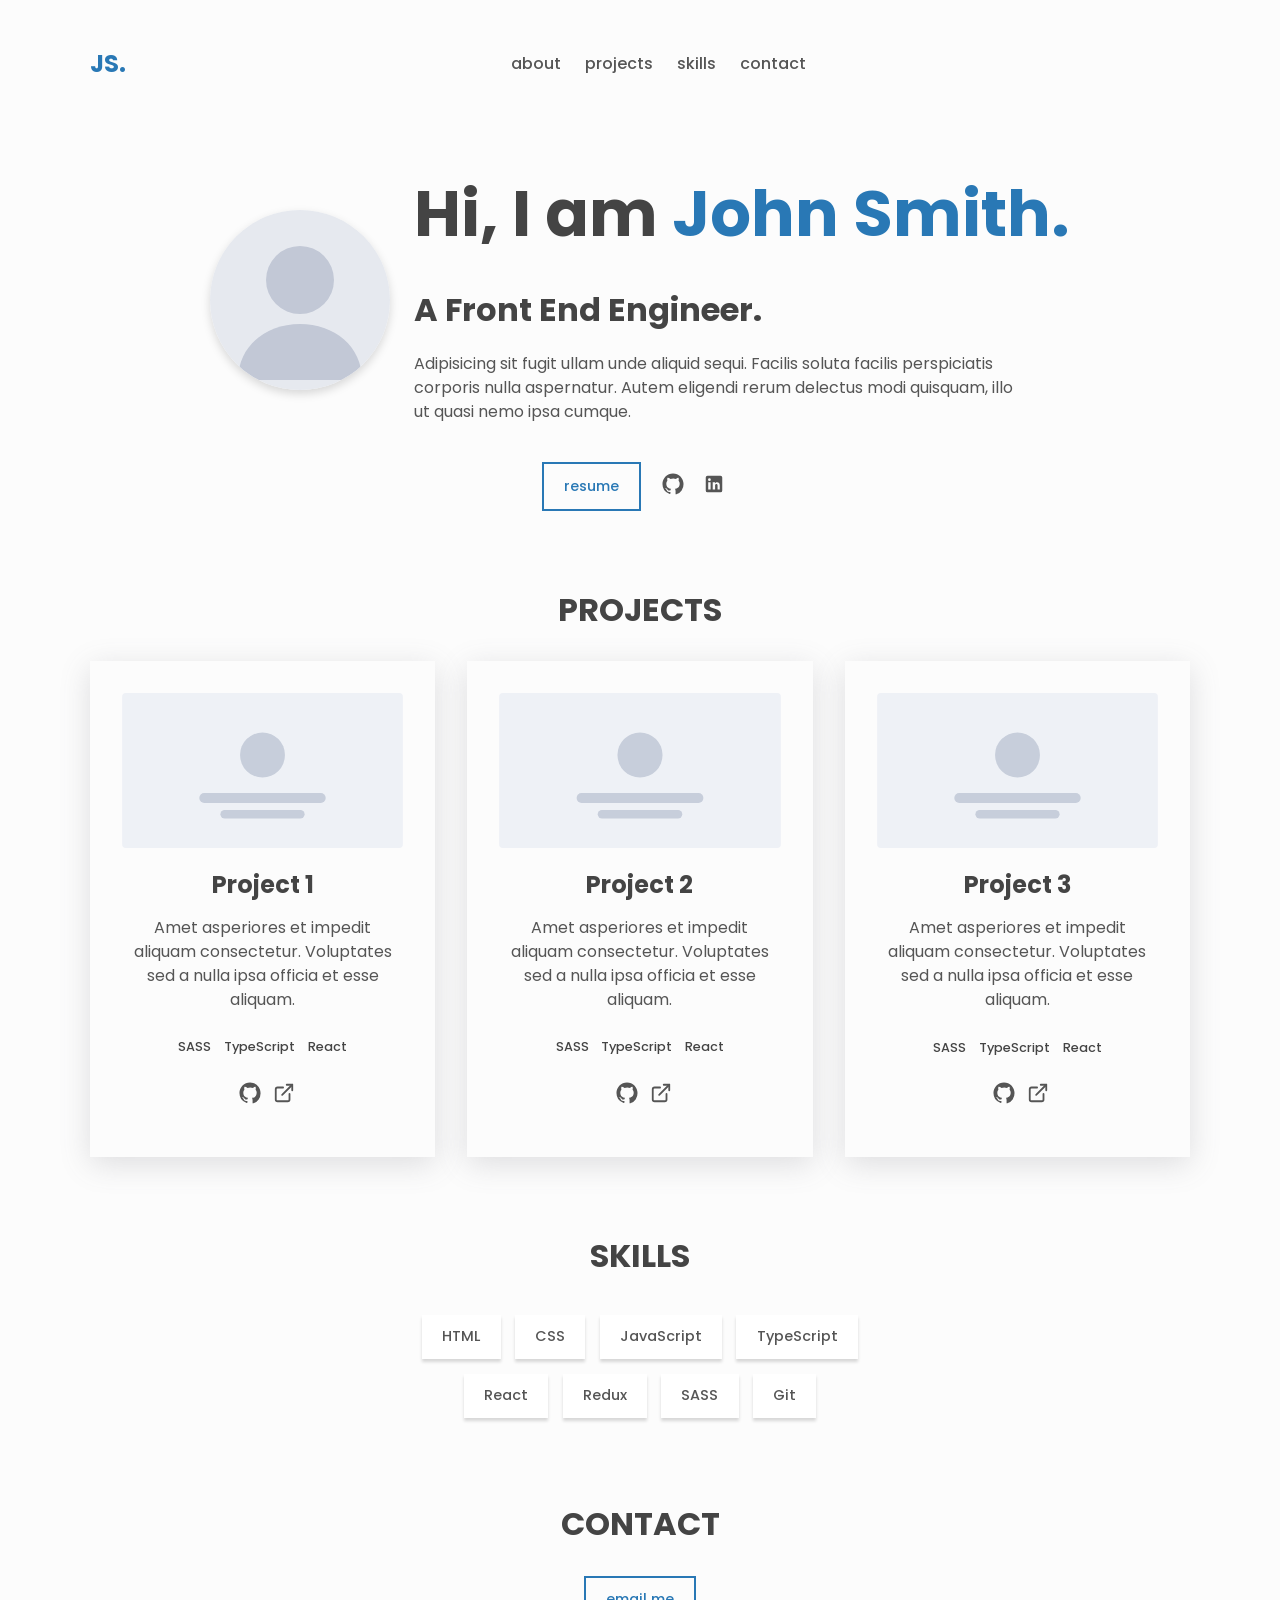
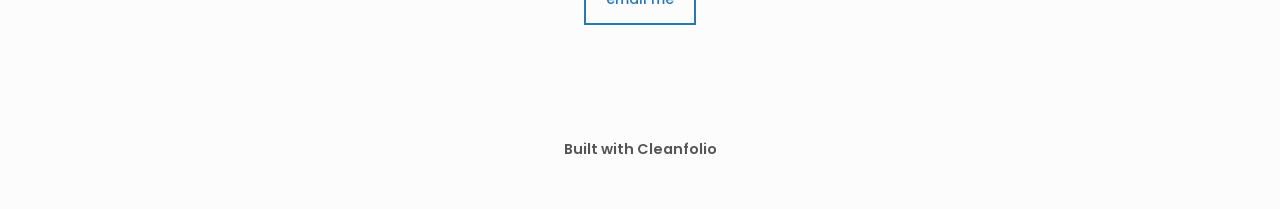
==== index.html @ bf7ee9f2 "Publish Cleanfolio template" ====
<!doctype html>
<html lang="en">
  <head>
    <meta charset="utf-8" />
    <meta name="viewport" content="width=device-width, initial-scale=1" />
    <meta name="description" content="A clean, minimal personal portfolio." />
    <title>Cleanfolio</title>
    <link rel="preconnect" href="https://fonts.googleapis.com" />
    <link rel="preconnect" href="https://fonts.gstatic.com" crossorigin />
    <link
      href="https://fonts.googleapis.com/css2?family=Poppins:wght@400;500;600;700&display=swap"
      rel="stylesheet"
    />
    <link rel="icon" href="assets/img/favicon.svg" type="image/svg+xml" />
    <link rel="stylesheet" href="assets/css/styles.css" />
  </head>
  <body>
    <div class="app light" id="top">
      <header class="header center">
        <h3><a href="#top" class="link">JS.</a></h3>
        <nav class="center nav" aria-label="Primary">
          <ul class="nav__list">
            <li class="nav__list-item"><a href="#about" class="link link--nav">About</a></li>
            <li class="nav__list-item"><a href="#projects" class="link link--nav">Projects</a></li>
            <li class="nav__list-item"><a href="#skills" class="link link--nav">Skills</a></li>
            <li class="nav__list-item"><a href="#contact" class="link link--nav">Contact</a></li>
          </ul>
        </nav>
      </header>

      <main>
        <div class="about center" id="about">
          <div class="about__header">
            <img src="assets/img/avatar.svg" alt="John Smith" class="about__picture" />
            <div class="about__intro">
              <h1>Hi, I am <span class="about__name">John Smith.</span></h1>
              <h2 class="about__role">A Front End Engineer.</h2>
              <p class="about__desc">
                Adipisicing sit fugit ullam unde aliquid sequi. Facilis soluta facilis
                perspiciatis corporis nulla aspernatur. Autem eligendi rerum delectus modi
                quisquam, illo ut quasi nemo ipsa cumque.
              </p>
            </div>
          </div>

          <div class="about__contact center">
            <a href="https://example.com"><span class="btn btn--outline">Resume</span></a>
            <a href="https://github.com" aria-label="github" class="link link--icon">
              <img src="assets/img/github.svg" alt="GitHub" class="icon" />
            </a>
            <a href="https://linkedin.com" aria-label="linkedin" class="link link--icon">
              <img src="assets/img/linkedin.svg" alt="LinkedIn" class="icon" />
            </a>
          </div>
        </div>

        <section id="projects" class="section projects">
          <h2 class="section__title">Projects</h2>

          <div class="projects__grid">
            <div class="project">
              <img src="assets/img/project.svg" alt="Project 1 screenshot" style="width: 100%; object-fit: cover" />
              <h3>Project 1</h3>
              <p class="project__description">
                Amet asperiores et impedit aliquam consectetur. Voluptates sed a nulla ipsa
                officia et esse aliquam.
              </p>
              <ul class="project__stack">
                <li class="project__stack-item">SASS</li>
                <li class="project__stack-item">TypeScript</li>
                <li class="project__stack-item">React</li>
              </ul>
              <a href="https://github.com" aria-label="source code" class="link link--icon">
                <img src="assets/img/github.svg" alt="Source code" class="icon" />
              </a>
              <a href="https://github.com" aria-label="live preview" class="link link--icon">
                <img src="assets/img/external.svg" alt="Live preview" class="icon" />
              </a>
            </div>

            <div class="project">
              <img src="assets/img/project.svg" alt="Project 2 screenshot" style="width: 100%; object-fit: cover" />
              <h3>Project 2</h3>
              <p class="project__description">
                Amet asperiores et impedit aliquam consectetur. Voluptates sed a nulla ipsa
                officia et esse aliquam.
              </p>
              <ul class="project__stack">
                <li class="project__stack-item">SASS</li>
                <li class="project__stack-item">TypeScript</li>
                <li class="project__stack-item">React</li>
              </ul>
              <a href="https://github.com" aria-label="source code" class="link link--icon">
                <img src="assets/img/github.svg" alt="Source code" class="icon" />
              </a>
              <a href="https://github.com" aria-label="live preview" class="link link--icon">
                <img src="assets/img/external.svg" alt="Live preview" class="icon" />
              </a>
            </div>

            <div class="project">
              <img src="assets/img/project.svg" alt="Project 3 screenshot" style="width: 100%; object-fit: cover" />
              <h3>Project 3</h3>
              <p class="project__description">
                Amet asperiores et impedit aliquam consectetur. Voluptates sed a nulla ipsa
                officia et esse aliquam.
              </p>
              <ul class="project__stack">
                <li class="project__stack-item">SASS</li>
                <li class="project__stack-item">TypeScript</li>
                <li class="project__stack-item">React</li>
              </ul>
              <a href="https://github.com" aria-label="source code" class="link link--icon">
                <img src="assets/img/github.svg" alt="Source code" class="icon" />
              </a>
              <a href="https://github.com" aria-label="live preview" class="link link--icon">
                <img src="assets/img/external.svg" alt="Live preview" class="icon" />
              </a>
            </div>
          </div>
        </section>

        <section class="section skills" id="skills">
          <h2 class="section__title">Skills</h2>
          <ul class="skills__list">
            <li class="skills__list-item btn btn--plain">HTML</li>
            <li class="skills__list-item btn btn--plain">CSS</li>
            <li class="skills__list-item btn btn--plain">JavaScript</li>
            <li class="skills__list-item btn btn--plain">TypeScript</li>
            <li class="skills__list-item btn btn--plain">React</li>
            <li class="skills__list-item btn btn--plain">Redux</li>
            <li class="skills__list-item btn btn--plain">SASS</li>
            <li class="skills__list-item btn btn--plain">Git</li>
          </ul>
        </section>

        <section class="section contact center" id="contact">
          <h2 class="section__title">Contact</h2>
          <a href="mailto:johnsmith@mail.com"><span class="btn btn--outline">Email me</span></a>
        </section>
      </main>

      <footer class="footer">
        <a href="https://github.com/rjshkhr/cleanfolio" class="link footer__link">Built with Cleanfolio</a>
      </footer>
    </div>
  </body>
</html>
---- assets/css/styles.css ----
/* Cleanfolio — static, light-theme adaptation of https://github.com/rjshkhr/cleanfolio */

* {
  padding: 0;
  margin: 0;
  border: 0;
  outline: 0;
  box-sizing: border-box;
}

html {
  scroll-behavior: smooth;
}

:root,
.light {
  --clr-bg: #fcfcfc;
  --clr-bg-alt: #fff;
  --clr-fg: #555;
  --clr-fg-alt: #444;
  --clr-primary: #2978b5;
  --shadow: rgba(100, 100, 111, 0.2) 0px 7px 29px 0px;
}

body {
  font-family: 'Poppins', sans-serif;
  line-height: 1.5;
  color: var(--clr-fg);
  background-color: var(--clr-bg);
}

h1,
h2,
h3,
h4 {
  line-height: 1.2;
  color: var(--clr-fg-alt);
}

h1 {
  font-size: 4rem;
}

h2 {
  font-size: 2rem;
}

h3 {
  font-size: 1.5rem;
}

h4 {
  font-size: 1.3rem;
}

ul {
  list-style-type: none;
}

a {
  text-decoration: none;
  color: inherit;
}

button {
  cursor: pointer;
}

main {
  max-width: 1100px;
  width: 95%;
  margin: 0 auto;
}

.center {
  display: flex;
  align-items: center;
  margin:auto;
}

.section {
  margin-top: 5em;
}

.section__title {
  text-align: center;
  margin-bottom: 1em;
  text-transform: uppercase;
}

/* Links */
.link {
  color: var(--clr-primary);
  padding: 0 0 0.3em 0;
  position: relative;
}

.link::before {
  content: '';
  display: inline;
  width: 0%;
  height: 0.2em;
  position: absolute;
  bottom: 0;
  background-color: var(--clr-primary);
  transition: width 0.2s ease-in;
}

.link:hover::before,
.link:focus::before {
  width: 100%;
}

.link--nav {
  color: var(--clr-fg);
  text-transform: lowercase;
  font-weight: 500;
}

.link--icon {
  color: var(--clr-fg);
  display: inline-flex;
}

.link--icon svg,
.link--icon img,
.icon {
  width: 22px;
  height: 22px;
}

/* Buttons */
.btn {
  display: block;
  cursor: pointer;
  padding: 0.8em 1.4em;
  font-weight: 500;
  font-size: 0.9rem;
  text-transform: lowercase;
  transition: transform 0.2s ease-in-out;
}

.btn--outline {
  color: var(--clr-primary);
  border: 2px solid var(--clr-primary);
  position: relative;
  overflow: hidden;
  z-index: 1;
}

.btn--outline:hover,
.btn--outline:focus {
  color: var(--clr-bg);
}

.btn--outline:before {
  content: '';
  position: absolute;
  background-color: var(--clr-primary);
  right: 100%;
  bottom: 0;
  left: 0;
  top: 0;
  z-index: -1;
  transition: right 0.2s ease-in-out;
}

.btn--outline:hover:before,
.btn--outline:focus:before {
  right: 0;
}

.btn--plain {
  text-transform: initial;
  background-color: var(--clr-bg-alt);
  box-shadow: rgba(0, 0, 0, 0.15) 0px 3px 3px 0px;
  border: 0;
}

.btn--plain:hover {
  transform: translateY(-4px);
}

/* Header / nav */
.header {
  height: 8em;
  max-width: 1100px;
  width: 95%;
  margin: 0 auto;
  justify-content: space-between;
}

.nav__list {
  margin-right: 1.5em;
  display: flex;
}

.nav__list-item {
  margin-left: 1.5em;
}

/* About */
.about {
  flex-direction: column;
  margin-top: 3em;
  align-items: flex-start;
}

.about__header {
  display: flex;
  align-items: center;
  gap: 1.5rem;
  margin-bottom: 1.5rem;
  margin:auto;
}

.about__picture {
  width: 180px;
  height: 180px;
  border-radius: 70%;
  object-fit: cover;
  box-shadow: 0 4px 10px rgba(0, 0, 0, 0.15);
}

.about__intro {
  display: flex;
  flex-direction: column;
}

.about__name {
  color: var(--clr-primary);
}

.about__role {
  margin-top: 1.2em;
}

.about__desc {
  font-size: 1rem;
  max-width: 600px;
  margin-top: 1.4em;
}

.about__contact {
  margin-top: 2.4em;
  gap: 0.4em;
}

.about .btn--outline {
  margin-right: 1em;
}

.about .link--icon {
  margin-right: 0.8em;
}

/* Projects */
.projects__grid {
  max-width: 1100px;
  margin: 0 auto;
  display: grid;
  grid-template-columns: repeat(auto-fit, minmax(18em, 1fr));
  grid-gap: 2em;
}

.project {
  padding: 2em;
  margin: 0 auto;
  width: 100%;
  text-align: center;
  box-shadow: var(--shadow);
  transition: transform 0.2s linear;
}

.project:hover {
  transform: translateY(-7px);
}

.project img {
  border-radius: 4px;
  margin-bottom: 1em;
}

.project__description {
  margin-top: 1em;
}

.project__stack {
  display: flex;
  flex-wrap: wrap;
  justify-content: center;
  margin: 1.2em 0;
}

.project__stack-item {
  margin: 0.5em;
  font-weight: 500;
  font-size: 0.8rem;
  color: var(--clr-fg-alt);
}

.project .link--icon {
  margin-left: 0.5em;
}

/* Skills */
.skills__list {
  max-width: 450px;
  width: 95%;
  margin: 0 auto;
  display: flex;
  flex-wrap: wrap;
  justify-content: center;
}

.skills__list-item {
  margin: 0.5em;
}

/* Contact */
.contact {
  flex-direction: column;
}

/* Footer */
.footer {
  padding: 3em 0;
  margin-top: 4em;
  text-align: center;
}

.footer__link {
  font-size: 0.9rem;
  font-weight: 600;
  color: var(--clr-fg);
}

@media (max-width: 900px) {
  h1 {
    font-size: 2.6rem;
  }
}

@media (max-width: 600px) {
  .header {
    height: 6em;
  }

  .section {
    margin-top: 4em;
  }

  .about__header {
    flex-direction: column;
    align-items: flex-start;
  }

  .footer {
    padding: 2em;
    margin-top: 3em;
  }
}
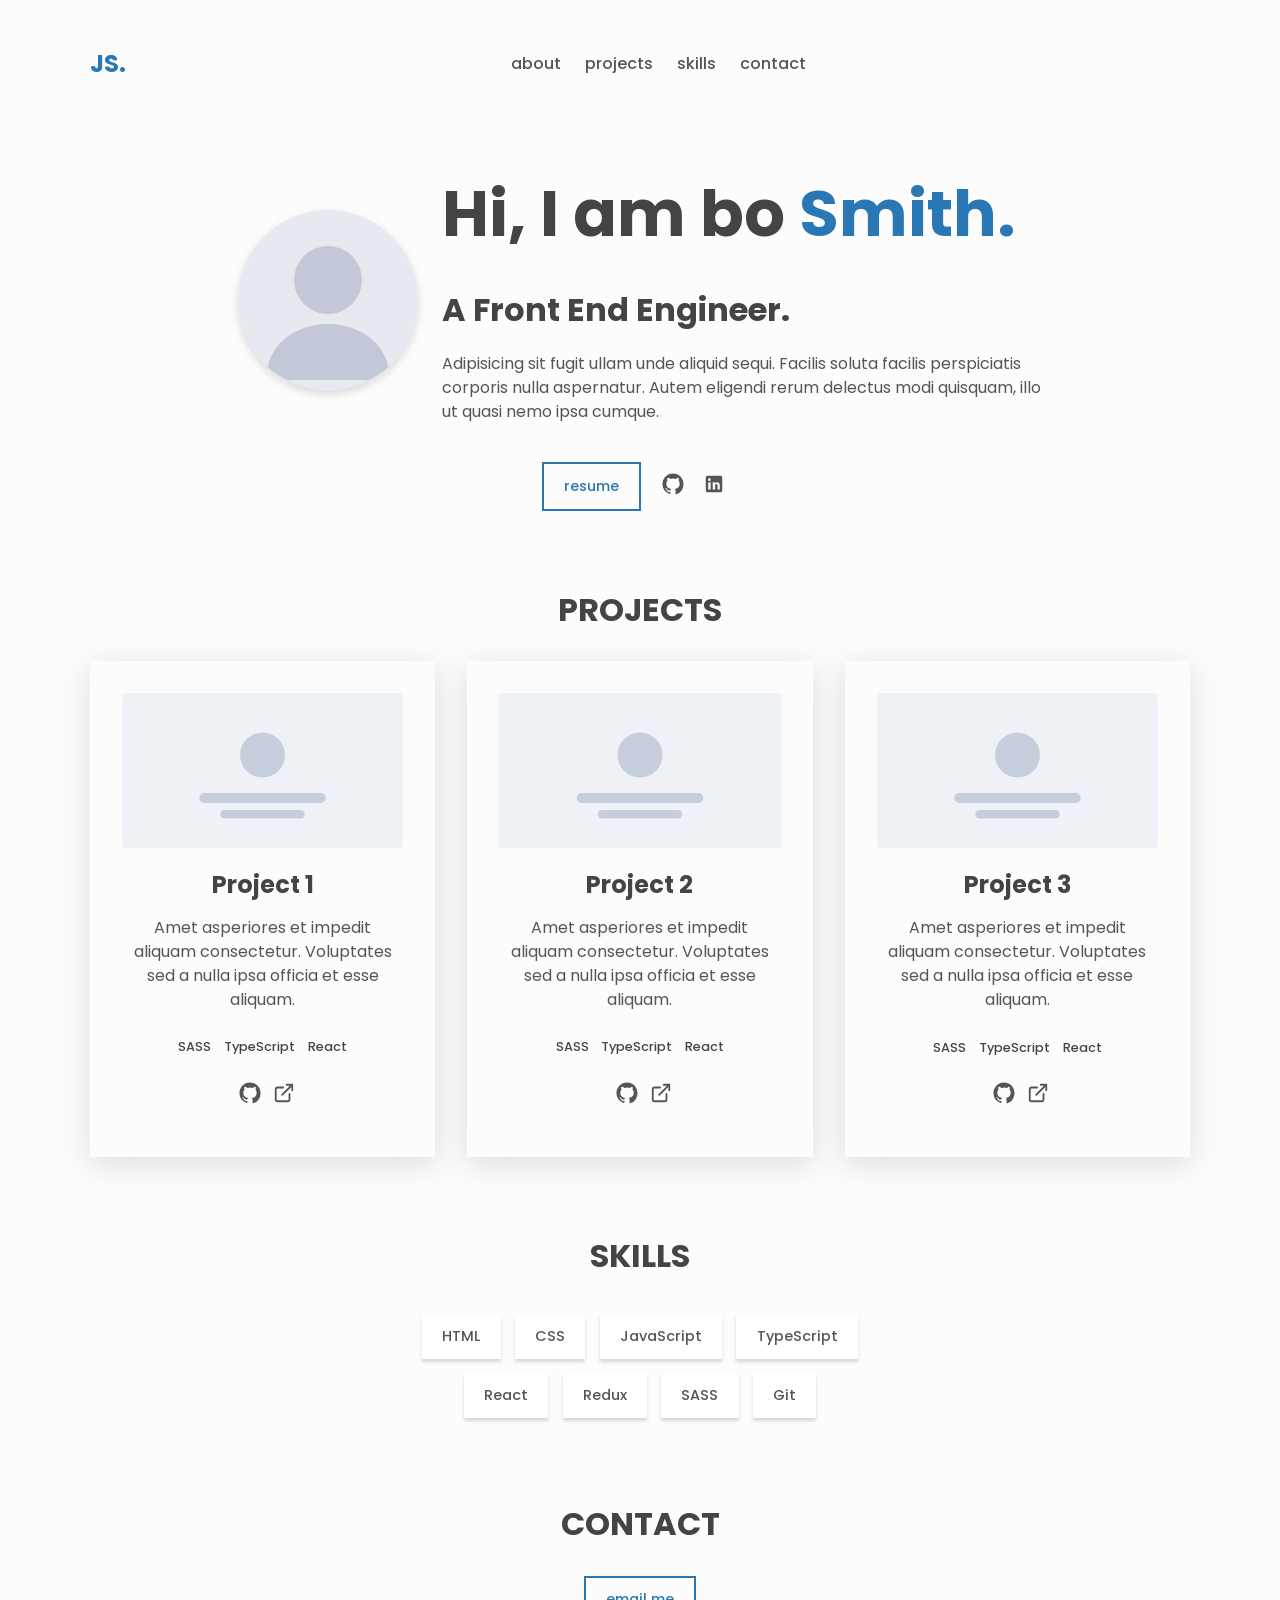
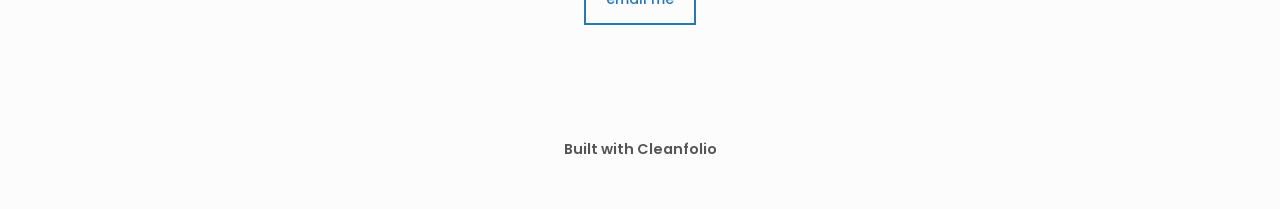
==== commit 272591b8: "Edit site content" ====
--- a/index.html
+++ b/index.html
@@ -1,18 +1,14 @@
 <!doctype html>
-<html lang="en">
-  <head>
-    <meta charset="utf-8" />
-    <meta name="viewport" content="width=device-width, initial-scale=1" />
-    <meta name="description" content="A clean, minimal personal portfolio." />
+<html lang="en"><head>
+    <meta charset="utf-8">
+    <meta name="viewport" content="width=device-width, initial-scale=1">
+    <meta name="description" content="A clean, minimal personal portfolio.">
     <title>Cleanfolio</title>
-    <link rel="preconnect" href="https://fonts.googleapis.com" />
-    <link rel="preconnect" href="https://fonts.gstatic.com" crossorigin />
-    <link
-      href="https://fonts.googleapis.com/css2?family=Poppins:wght@400;500;600;700&display=swap"
-      rel="stylesheet"
-    />
-    <link rel="icon" href="assets/img/favicon.svg" type="image/svg+xml" />
-    <link rel="stylesheet" href="assets/css/styles.css" />
+    <link rel="preconnect" href="https://fonts.googleapis.com">
+    <link rel="preconnect" href="https://fonts.gstatic.com" crossorigin="">
+    <link href="https://fonts.googleapis.com/css2?family=Poppins:wght@400;500;600;700&amp;display=swap" rel="stylesheet">
+    <link rel="icon" href="assets/img/favicon.svg" type="image/svg+xml">
+    <link rel="stylesheet" href="assets/css/styles.css">
   </head>
   <body>
     <div class="app light" id="top">
@@ -31,9 +27,9 @@
       <main>
         <div class="about center" id="about">
           <div class="about__header">
-            <img src="assets/img/avatar.svg" alt="John Smith" class="about__picture" />
+            <img src="assets/img/avatar.svg" alt="John Smith" class="about__picture">
             <div class="about__intro">
-              <h1>Hi, I am <span class="about__name">John Smith.</span></h1>
+              <h1>Hi, I am bo<span class="about__name">&nbsp;Smith.</span></h1>
               <h2 class="about__role">A Front End Engineer.</h2>
               <p class="about__desc">
                 Adipisicing sit fugit ullam unde aliquid sequi. Facilis soluta facilis
@@ -46,10 +42,10 @@
           <div class="about__contact center">
             <a href="https://example.com"><span class="btn btn--outline">Resume</span></a>
             <a href="https://github.com" aria-label="github" class="link link--icon">
-              <img src="assets/img/github.svg" alt="GitHub" class="icon" />
+              <img src="assets/img/github.svg" alt="GitHub" class="icon">
             </a>
             <a href="https://linkedin.com" aria-label="linkedin" class="link link--icon">
-              <img src="assets/img/linkedin.svg" alt="LinkedIn" class="icon" />
+              <img src="assets/img/linkedin.svg" alt="LinkedIn" class="icon">
             </a>
           </div>
         </div>
@@ -59,7 +55,7 @@
 
           <div class="projects__grid">
             <div class="project">
-              <img src="assets/img/project.svg" alt="Project 1 screenshot" style="width: 100%; object-fit: cover" />
+              <img src="assets/img/project.svg" alt="Project 1 screenshot" style="width: 100%; object-fit: cover">
               <h3>Project 1</h3>
               <p class="project__description">
                 Amet asperiores et impedit aliquam consectetur. Voluptates sed a nulla ipsa
@@ -71,15 +67,15 @@
                 <li class="project__stack-item">React</li>
               </ul>
               <a href="https://github.com" aria-label="source code" class="link link--icon">
-                <img src="assets/img/github.svg" alt="Source code" class="icon" />
+                <img src="assets/img/github.svg" alt="Source code" class="icon">
               </a>
               <a href="https://github.com" aria-label="live preview" class="link link--icon">
-                <img src="assets/img/external.svg" alt="Live preview" class="icon" />
+                <img src="assets/img/external.svg" alt="Live preview" class="icon">
               </a>
             </div>
 
             <div class="project">
-              <img src="assets/img/project.svg" alt="Project 2 screenshot" style="width: 100%; object-fit: cover" />
+              <img src="assets/img/project.svg" alt="Project 2 screenshot" style="width: 100%; object-fit: cover">
               <h3>Project 2</h3>
               <p class="project__description">
                 Amet asperiores et impedit aliquam consectetur. Voluptates sed a nulla ipsa
@@ -91,15 +87,15 @@
                 <li class="project__stack-item">React</li>
               </ul>
               <a href="https://github.com" aria-label="source code" class="link link--icon">
-                <img src="assets/img/github.svg" alt="Source code" class="icon" />
+                <img src="assets/img/github.svg" alt="Source code" class="icon">
               </a>
               <a href="https://github.com" aria-label="live preview" class="link link--icon">
-                <img src="assets/img/external.svg" alt="Live preview" class="icon" />
+                <img src="assets/img/external.svg" alt="Live preview" class="icon">
               </a>
             </div>
 
             <div class="project">
-              <img src="assets/img/project.svg" alt="Project 3 screenshot" style="width: 100%; object-fit: cover" />
+              <img src="assets/img/project.svg" alt="Project 3 screenshot" style="width: 100%; object-fit: cover">
               <h3>Project 3</h3>
               <p class="project__description">
                 Amet asperiores et impedit aliquam consectetur. Voluptates sed a nulla ipsa
@@ -111,10 +107,10 @@
                 <li class="project__stack-item">React</li>
               </ul>
               <a href="https://github.com" aria-label="source code" class="link link--icon">
-                <img src="assets/img/github.svg" alt="Source code" class="icon" />
+                <img src="assets/img/github.svg" alt="Source code" class="icon">
               </a>
               <a href="https://github.com" aria-label="live preview" class="link link--icon">
-                <img src="assets/img/external.svg" alt="Live preview" class="icon" />
+                <img src="assets/img/external.svg" alt="Live preview" class="icon">
               </a>
             </div>
           </div>
@@ -144,5 +140,6 @@
         <a href="https://github.com/rjshkhr/cleanfolio" class="link footer__link">Built with Cleanfolio</a>
       </footer>
     </div>
-  </body>
-</html>
+  
+
+</body></html>
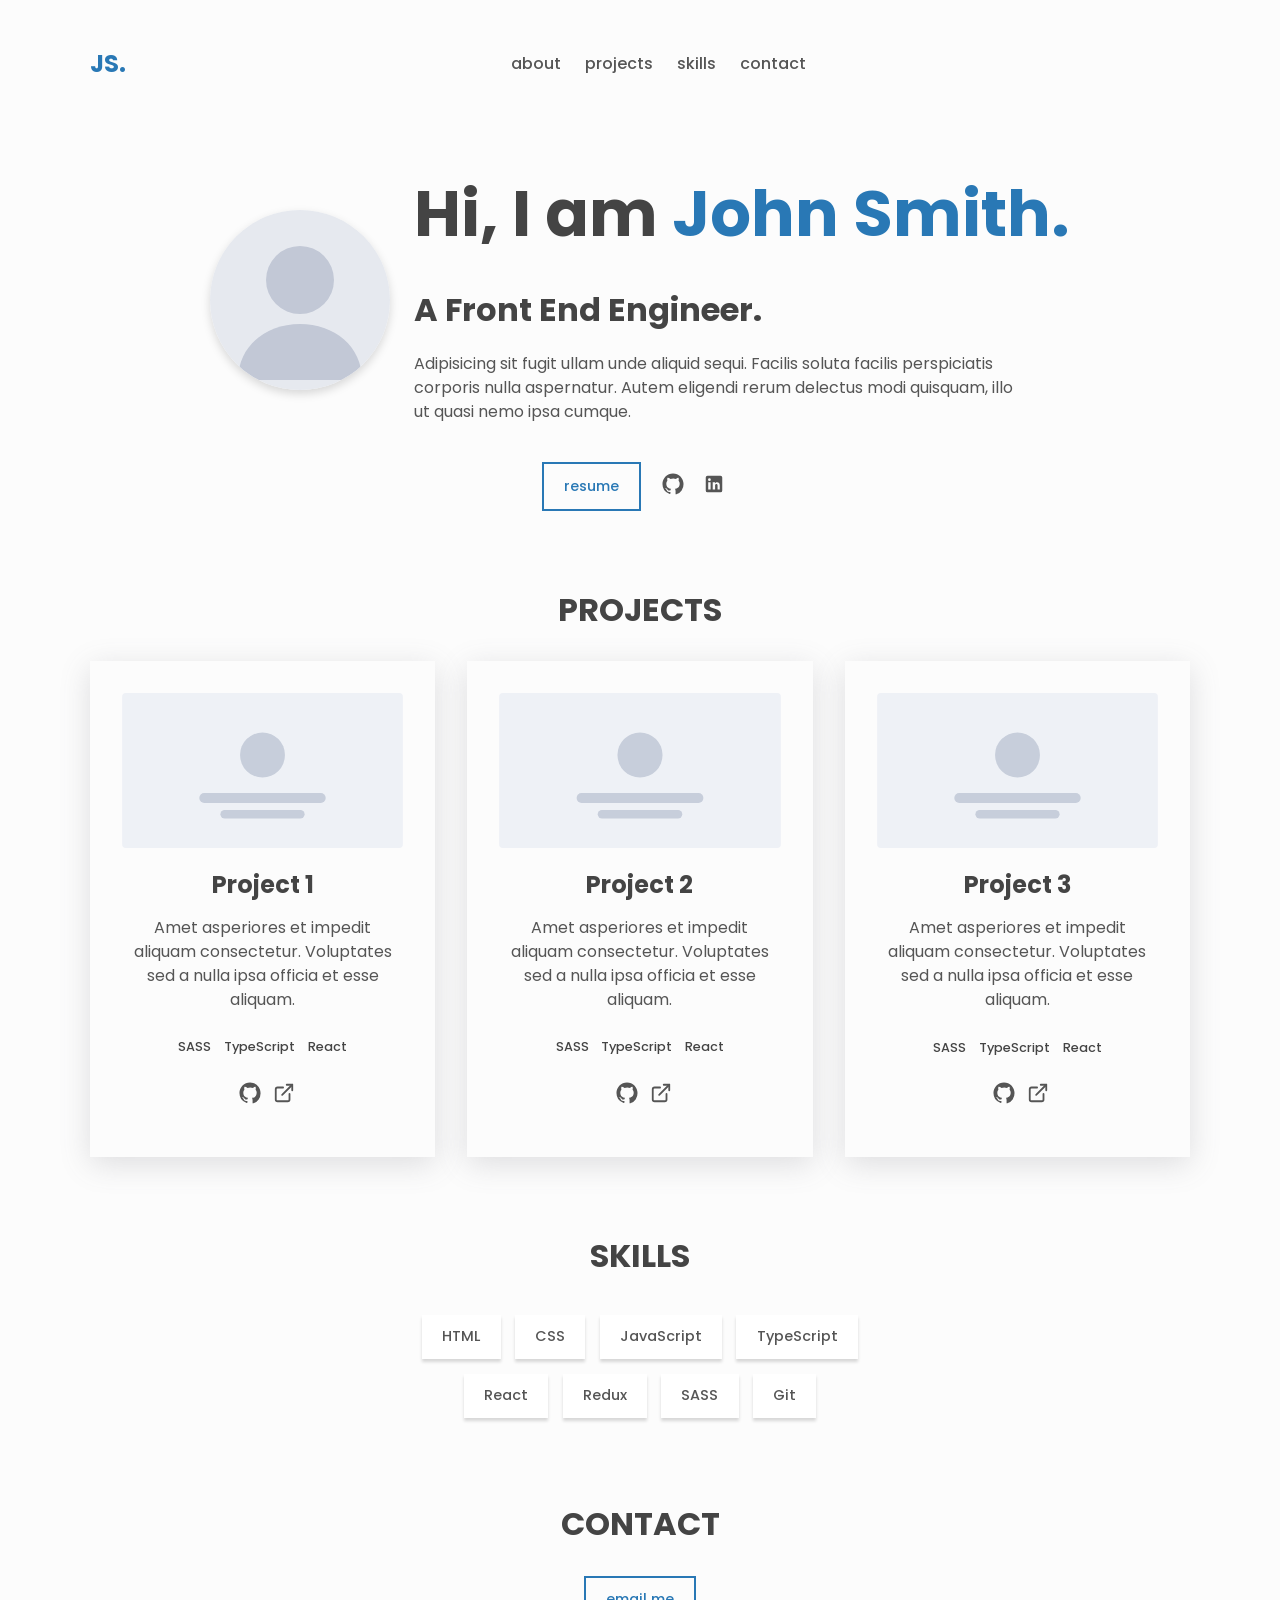
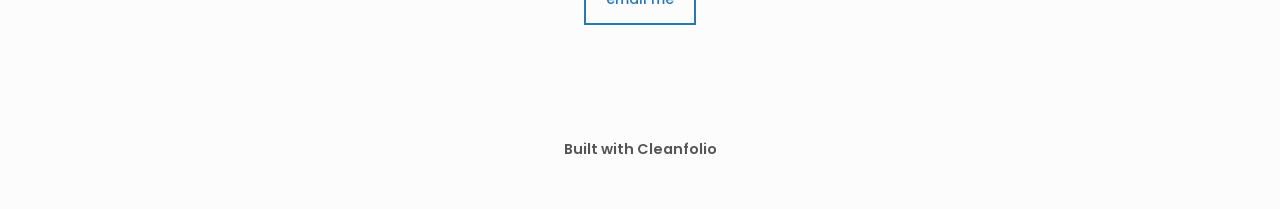
==== commit 045374ef: "Publish Cleanfolio template" ====
--- a/index.html
+++ b/index.html
@@ -1,14 +1,18 @@
 <!doctype html>
-<html lang="en"><head>
-    <meta charset="utf-8">
-    <meta name="viewport" content="width=device-width, initial-scale=1">
-    <meta name="description" content="A clean, minimal personal portfolio.">
+<html lang="en">
+  <head>
+    <meta charset="utf-8" />
+    <meta name="viewport" content="width=device-width, initial-scale=1" />
+    <meta name="description" content="A clean, minimal personal portfolio." />
     <title>Cleanfolio</title>
-    <link rel="preconnect" href="https://fonts.googleapis.com">
-    <link rel="preconnect" href="https://fonts.gstatic.com" crossorigin="">
-    <link href="https://fonts.googleapis.com/css2?family=Poppins:wght@400;500;600;700&amp;display=swap" rel="stylesheet">
-    <link rel="icon" href="assets/img/favicon.svg" type="image/svg+xml">
-    <link rel="stylesheet" href="assets/css/styles.css">
+    <link rel="preconnect" href="https://fonts.googleapis.com" />
+    <link rel="preconnect" href="https://fonts.gstatic.com" crossorigin />
+    <link
+      href="https://fonts.googleapis.com/css2?family=Poppins:wght@400;500;600;700&display=swap"
+      rel="stylesheet"
+    />
+    <link rel="icon" href="assets/img/favicon.svg" type="image/svg+xml" />
+    <link rel="stylesheet" href="assets/css/styles.css" />
   </head>
   <body>
     <div class="app light" id="top">
@@ -27,9 +31,9 @@
       <main>
         <div class="about center" id="about">
           <div class="about__header">
-            <img src="assets/img/avatar.svg" alt="John Smith" class="about__picture">
+            <img src="assets/img/avatar.svg" alt="John Smith" class="about__picture" />
             <div class="about__intro">
-              <h1>Hi, I am bo<span class="about__name">&nbsp;Smith.</span></h1>
+              <h1>Hi, I am <span class="about__name">John Smith.</span></h1>
               <h2 class="about__role">A Front End Engineer.</h2>
               <p class="about__desc">
                 Adipisicing sit fugit ullam unde aliquid sequi. Facilis soluta facilis
@@ -42,10 +46,10 @@
           <div class="about__contact center">
             <a href="https://example.com"><span class="btn btn--outline">Resume</span></a>
             <a href="https://github.com" aria-label="github" class="link link--icon">
-              <img src="assets/img/github.svg" alt="GitHub" class="icon">
+              <img src="assets/img/github.svg" alt="GitHub" class="icon" />
             </a>
             <a href="https://linkedin.com" aria-label="linkedin" class="link link--icon">
-              <img src="assets/img/linkedin.svg" alt="LinkedIn" class="icon">
+              <img src="assets/img/linkedin.svg" alt="LinkedIn" class="icon" />
             </a>
           </div>
         </div>
@@ -55,7 +59,7 @@
 
           <div class="projects__grid">
             <div class="project">
-              <img src="assets/img/project.svg" alt="Project 1 screenshot" style="width: 100%; object-fit: cover">
+              <img src="assets/img/project.svg" alt="Project 1 screenshot" style="width: 100%; object-fit: cover" />
               <h3>Project 1</h3>
               <p class="project__description">
                 Amet asperiores et impedit aliquam consectetur. Voluptates sed a nulla ipsa
@@ -67,15 +71,15 @@
                 <li class="project__stack-item">React</li>
               </ul>
               <a href="https://github.com" aria-label="source code" class="link link--icon">
-                <img src="assets/img/github.svg" alt="Source code" class="icon">
+                <img src="assets/img/github.svg" alt="Source code" class="icon" />
               </a>
               <a href="https://github.com" aria-label="live preview" class="link link--icon">
-                <img src="assets/img/external.svg" alt="Live preview" class="icon">
+                <img src="assets/img/external.svg" alt="Live preview" class="icon" />
               </a>
             </div>
 
             <div class="project">
-              <img src="assets/img/project.svg" alt="Project 2 screenshot" style="width: 100%; object-fit: cover">
+              <img src="assets/img/project.svg" alt="Project 2 screenshot" style="width: 100%; object-fit: cover" />
               <h3>Project 2</h3>
               <p class="project__description">
                 Amet asperiores et impedit aliquam consectetur. Voluptates sed a nulla ipsa
@@ -87,15 +91,15 @@
                 <li class="project__stack-item">React</li>
               </ul>
               <a href="https://github.com" aria-label="source code" class="link link--icon">
-                <img src="assets/img/github.svg" alt="Source code" class="icon">
+                <img src="assets/img/github.svg" alt="Source code" class="icon" />
               </a>
               <a href="https://github.com" aria-label="live preview" class="link link--icon">
-                <img src="assets/img/external.svg" alt="Live preview" class="icon">
+                <img src="assets/img/external.svg" alt="Live preview" class="icon" />
               </a>
             </div>
 
             <div class="project">
-              <img src="assets/img/project.svg" alt="Project 3 screenshot" style="width: 100%; object-fit: cover">
+              <img src="assets/img/project.svg" alt="Project 3 screenshot" style="width: 100%; object-fit: cover" />
               <h3>Project 3</h3>
               <p class="project__description">
                 Amet asperiores et impedit aliquam consectetur. Voluptates sed a nulla ipsa
@@ -107,10 +111,10 @@
                 <li class="project__stack-item">React</li>
               </ul>
               <a href="https://github.com" aria-label="source code" class="link link--icon">
-                <img src="assets/img/github.svg" alt="Source code" class="icon">
+                <img src="assets/img/github.svg" alt="Source code" class="icon" />
               </a>
               <a href="https://github.com" aria-label="live preview" class="link link--icon">
-                <img src="assets/img/external.svg" alt="Live preview" class="icon">
+                <img src="assets/img/external.svg" alt="Live preview" class="icon" />
               </a>
             </div>
           </div>
@@ -140,6 +144,5 @@
         <a href="https://github.com/rjshkhr/cleanfolio" class="link footer__link">Built with Cleanfolio</a>
       </footer>
     </div>
-  
-
-</body></html>+  </body>
+</html>
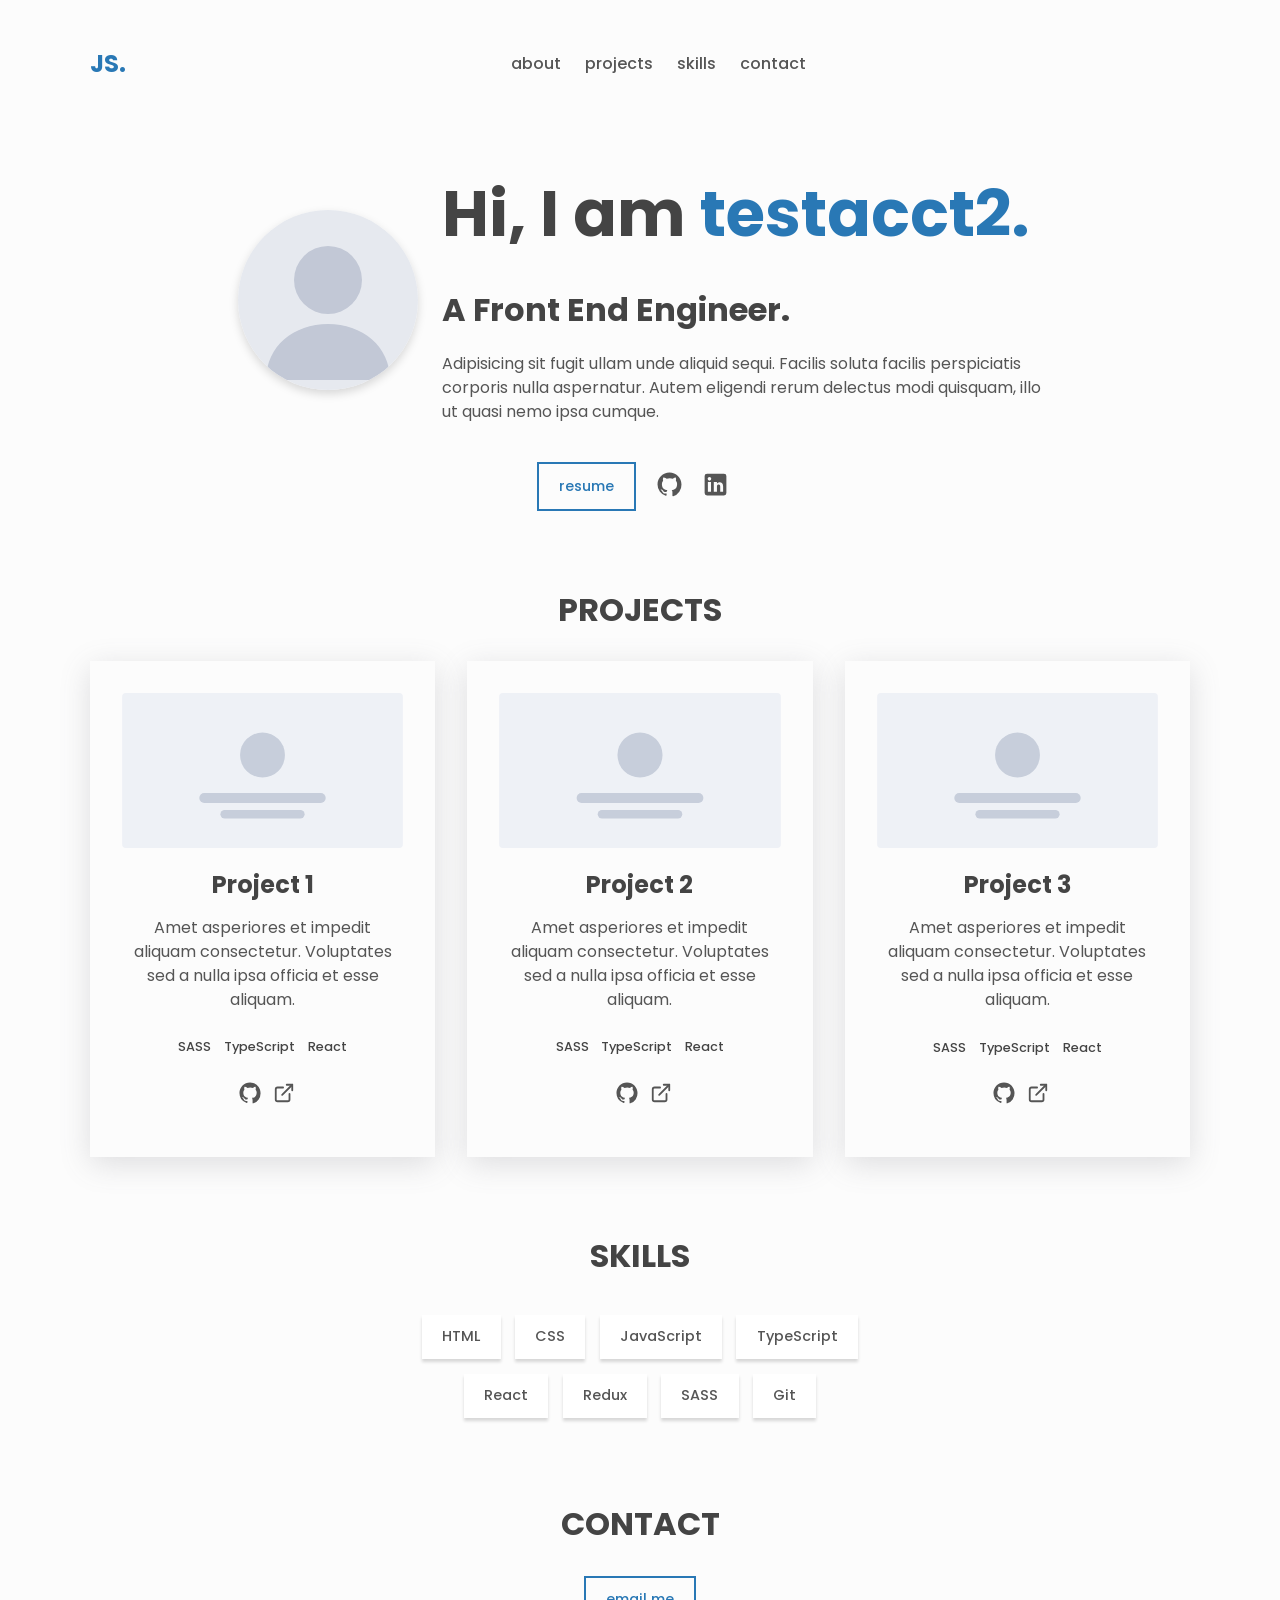
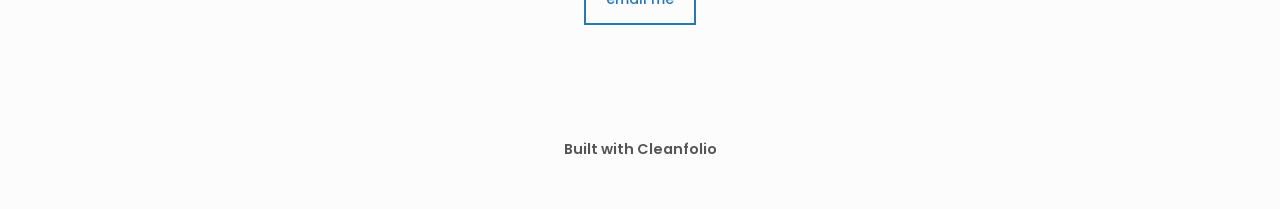
==== commit 6ee93206: "Edit site content" ====
--- a/index.html
+++ b/index.html
@@ -1,18 +1,14 @@
 <!doctype html>
-<html lang="en">
-  <head>
-    <meta charset="utf-8" />
-    <meta name="viewport" content="width=device-width, initial-scale=1" />
-    <meta name="description" content="A clean, minimal personal portfolio." />
+<html lang="en"><head>
+    <meta charset="utf-8">
+    <meta name="viewport" content="width=device-width, initial-scale=1">
+    <meta name="description" content="A clean, minimal personal portfolio.">
     <title>Cleanfolio</title>
-    <link rel="preconnect" href="https://fonts.googleapis.com" />
-    <link rel="preconnect" href="https://fonts.gstatic.com" crossorigin />
-    <link
-      href="https://fonts.googleapis.com/css2?family=Poppins:wght@400;500;600;700&display=swap"
-      rel="stylesheet"
-    />
-    <link rel="icon" href="assets/img/favicon.svg" type="image/svg+xml" />
-    <link rel="stylesheet" href="assets/css/styles.css" />
+    <link rel="preconnect" href="https://fonts.googleapis.com">
+    <link rel="preconnect" href="https://fonts.gstatic.com" crossorigin="">
+    <link href="https://fonts.googleapis.com/css2?family=Poppins:wght@400;500;600;700&amp;display=swap" rel="stylesheet">
+    <link rel="icon" href="assets/img/favicon.svg" type="image/svg+xml">
+    <link rel="stylesheet" href="assets/css/styles.css">
   </head>
   <body>
     <div class="app light" id="top">
@@ -31,9 +27,9 @@
       <main>
         <div class="about center" id="about">
           <div class="about__header">
-            <img src="assets/img/avatar.svg" alt="John Smith" class="about__picture" />
+            <img src="assets/img/avatar.svg" alt="John Smith" class="about__picture">
             <div class="about__intro">
-              <h1>Hi, I am <span class="about__name">John Smith.</span></h1>
+              <h1>Hi, I am <span class="about__name">testacct2.</span></h1>
               <h2 class="about__role">A Front End Engineer.</h2>
               <p class="about__desc">
                 Adipisicing sit fugit ullam unde aliquid sequi. Facilis soluta facilis
@@ -46,10 +42,10 @@
           <div class="about__contact center">
             <a href="https://example.com"><span class="btn btn--outline">Resume</span></a>
             <a href="https://github.com" aria-label="github" class="link link--icon">
-              <img src="assets/img/github.svg" alt="GitHub" class="icon" />
+              <img src="assets/img/github.svg" alt="GitHub" class="icon" style="width: 25px; height: auto; flex-shrink: 0; max-width: none;">
             </a>
             <a href="https://linkedin.com" aria-label="linkedin" class="link link--icon">
-              <img src="assets/img/linkedin.svg" alt="LinkedIn" class="icon" />
+              <img src="assets/img/linkedin.svg" alt="LinkedIn" class="icon" style="width: 29px; height: auto; flex-shrink: 0; max-width: none;">
             </a>
           </div>
         </div>
@@ -59,7 +55,7 @@
 
           <div class="projects__grid">
             <div class="project">
-              <img src="assets/img/project.svg" alt="Project 1 screenshot" style="width: 100%; object-fit: cover" />
+              <img src="assets/img/project.svg" alt="Project 1 screenshot" style="width: 100%; object-fit: cover">
               <h3>Project 1</h3>
               <p class="project__description">
                 Amet asperiores et impedit aliquam consectetur. Voluptates sed a nulla ipsa
@@ -71,15 +67,15 @@
                 <li class="project__stack-item">React</li>
               </ul>
               <a href="https://github.com" aria-label="source code" class="link link--icon">
-                <img src="assets/img/github.svg" alt="Source code" class="icon" />
+                <img src="assets/img/github.svg" alt="Source code" class="icon">
               </a>
               <a href="https://github.com" aria-label="live preview" class="link link--icon">
-                <img src="assets/img/external.svg" alt="Live preview" class="icon" />
+                <img src="assets/img/external.svg" alt="Live preview" class="icon">
               </a>
             </div>
 
             <div class="project">
-              <img src="assets/img/project.svg" alt="Project 2 screenshot" style="width: 100%; object-fit: cover" />
+              <img src="assets/img/project.svg" alt="Project 2 screenshot" style="width: 100%; object-fit: cover">
               <h3>Project 2</h3>
               <p class="project__description">
                 Amet asperiores et impedit aliquam consectetur. Voluptates sed a nulla ipsa
@@ -91,15 +87,15 @@
                 <li class="project__stack-item">React</li>
               </ul>
               <a href="https://github.com" aria-label="source code" class="link link--icon">
-                <img src="assets/img/github.svg" alt="Source code" class="icon" />
+                <img src="assets/img/github.svg" alt="Source code" class="icon">
               </a>
               <a href="https://github.com" aria-label="live preview" class="link link--icon">
-                <img src="assets/img/external.svg" alt="Live preview" class="icon" />
+                <img src="assets/img/external.svg" alt="Live preview" class="icon">
               </a>
             </div>
 
             <div class="project">
-              <img src="assets/img/project.svg" alt="Project 3 screenshot" style="width: 100%; object-fit: cover" />
+              <img src="assets/img/project.svg" alt="Project 3 screenshot" style="width: 100%; object-fit: cover">
               <h3>Project 3</h3>
               <p class="project__description">
                 Amet asperiores et impedit aliquam consectetur. Voluptates sed a nulla ipsa
@@ -111,10 +107,10 @@
                 <li class="project__stack-item">React</li>
               </ul>
               <a href="https://github.com" aria-label="source code" class="link link--icon">
-                <img src="assets/img/github.svg" alt="Source code" class="icon" />
+                <img src="assets/img/github.svg" alt="Source code" class="icon">
               </a>
               <a href="https://github.com" aria-label="live preview" class="link link--icon">
-                <img src="assets/img/external.svg" alt="Live preview" class="icon" />
+                <img src="assets/img/external.svg" alt="Live preview" class="icon">
               </a>
             </div>
           </div>
@@ -144,5 +140,6 @@
         <a href="https://github.com/rjshkhr/cleanfolio" class="link footer__link">Built with Cleanfolio</a>
       </footer>
     </div>
-  </body>
-</html>
+  
+
+</body></html>
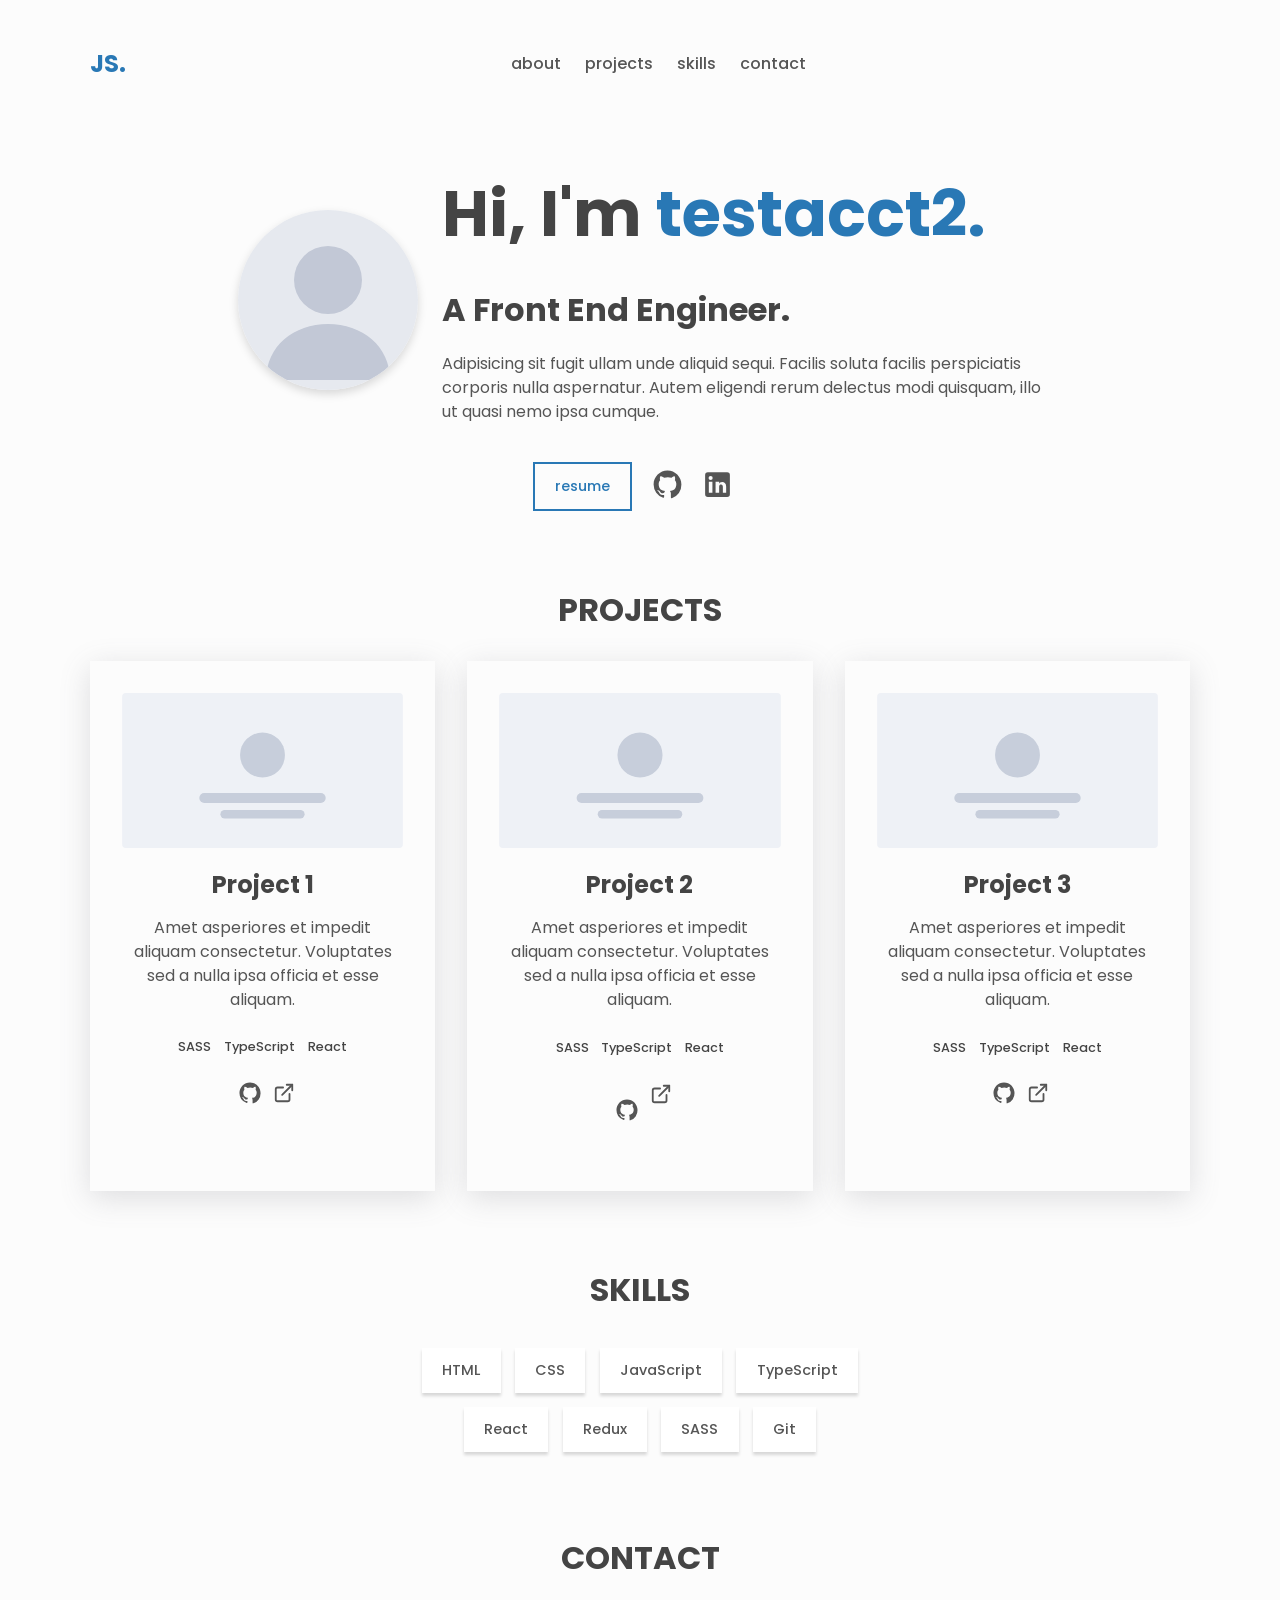
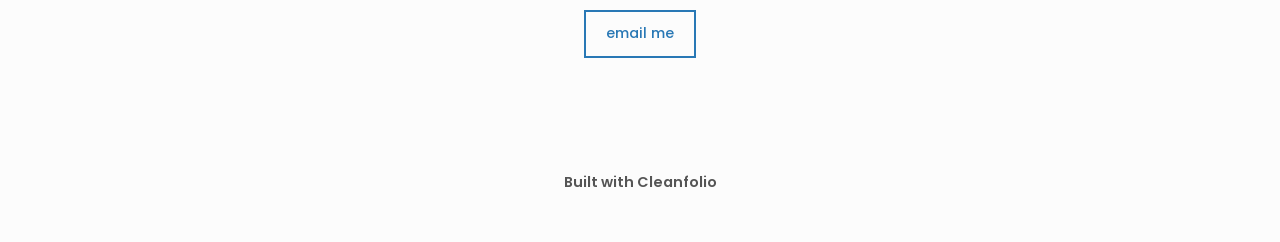
==== commit 352624ba: "Edit site content" ====
--- a/index.html
+++ b/index.html
@@ -29,7 +29,7 @@
           <div class="about__header">
             <img src="assets/img/avatar.svg" alt="John Smith" class="about__picture">
             <div class="about__intro">
-              <h1>Hi, I am <span class="about__name">testacct2.</span></h1>
+              <h1>Hi, I'm&nbsp;<span class="about__name">testacct2.</span></h1>
               <h2 class="about__role">A Front End Engineer.</h2>
               <p class="about__desc">
                 Adipisicing sit fugit ullam unde aliquid sequi. Facilis soluta facilis
@@ -42,10 +42,10 @@
           <div class="about__contact center">
             <a href="https://example.com"><span class="btn btn--outline">Resume</span></a>
             <a href="https://github.com" aria-label="github" class="link link--icon">
-              <img src="assets/img/github.svg" alt="GitHub" class="icon" style="width: 25px; height: auto; flex-shrink: 0; max-width: none;">
+              <img src="assets/img/github.svg" alt="GitHub" class="icon" style="width: 29px; height: auto; flex-shrink: 0; max-width: none; display: block; margin-left: auto; margin-right: auto;">
             </a>
             <a href="https://linkedin.com" aria-label="linkedin" class="link link--icon">
-              <img src="assets/img/linkedin.svg" alt="LinkedIn" class="icon" style="width: 29px; height: auto; flex-shrink: 0; max-width: none;">
+              <img src="assets/img/linkedin.svg" alt="LinkedIn" class="icon" style="width: 33px; height: 33px; flex-shrink: 0; max-width: none; display: block; margin-left: auto; margin-right: auto; object-fit: cover;">
             </a>
           </div>
         </div>
@@ -75,7 +75,7 @@
             </div>
 
             <div class="project">
-              <img src="assets/img/project.svg" alt="Project 2 screenshot" style="width: 100%; object-fit: cover">
+              <img src="assets/img/project.svg" alt="Project 2 screenshot" style="width: 282px; object-fit: cover; height: auto; flex-shrink: 0; max-width: none;">
               <h3>Project 2</h3>
               <p class="project__description">
                 Amet asperiores et impedit aliquam consectetur. Voluptates sed a nulla ipsa
@@ -90,7 +90,7 @@
                 <img src="assets/img/github.svg" alt="Source code" class="icon">
               </a>
               <a href="https://github.com" aria-label="live preview" class="link link--icon">
-                <img src="assets/img/external.svg" alt="Live preview" class="icon">
+                <figure style="margin: 0px;"><img src="assets/img/external.svg" alt="Live preview" class="icon"><figcaption style="font-size: 0.85em; opacity: 0.75; margin-top: 6px;"><br></figcaption></figure>
               </a>
             </div>
 
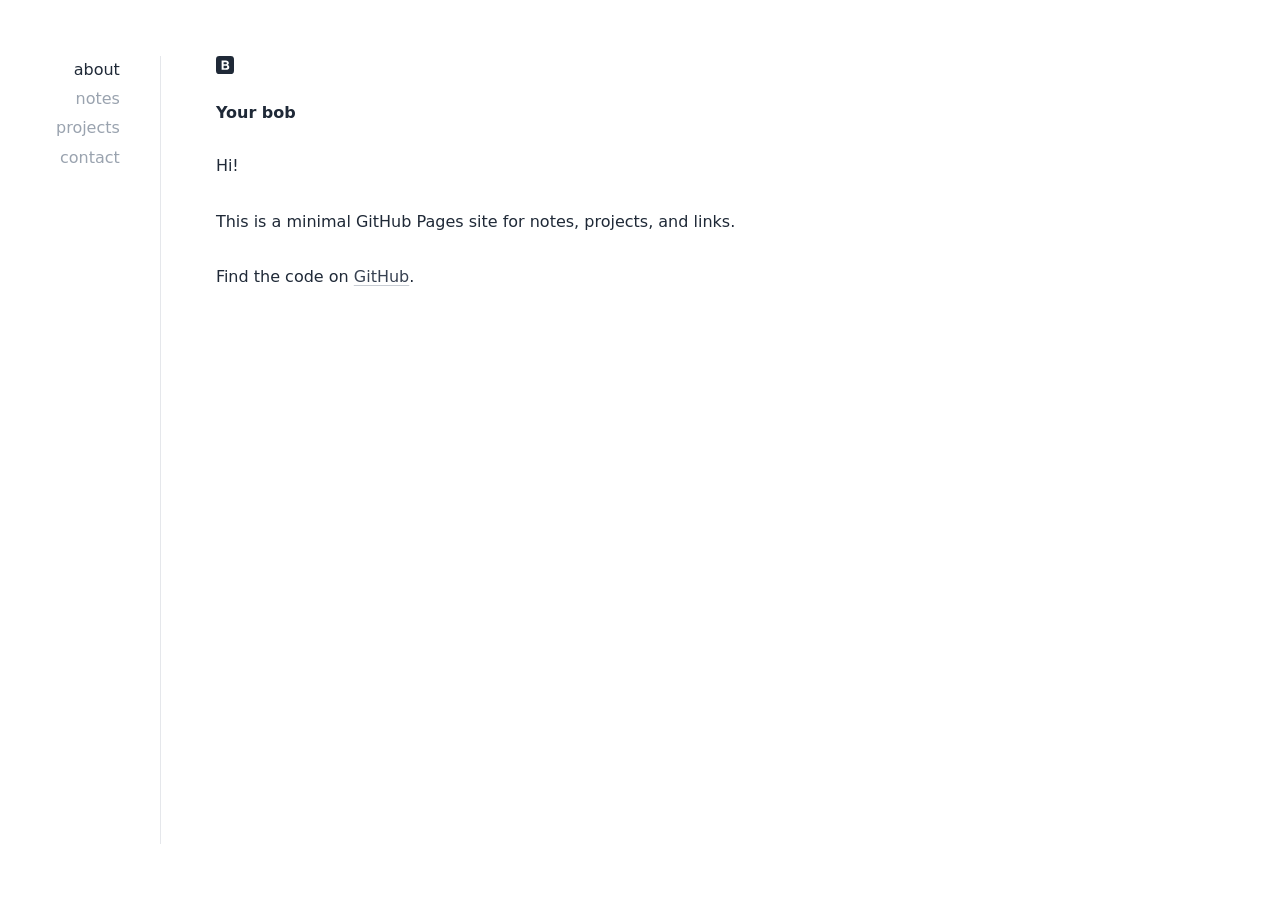
==== commit 8f1b6d14: "Switch template" ====
--- a/index.html
+++ b/index.html
@@ -2,143 +2,30 @@
 <html lang="en"><head>
     <meta charset="utf-8">
     <meta name="viewport" content="width=device-width, initial-scale=1">
-    <meta name="description" content="A clean, minimal personal portfolio.">
-    <title>Cleanfolio</title>
-    <link rel="preconnect" href="https://fonts.googleapis.com">
-    <link rel="preconnect" href="https://fonts.gstatic.com" crossorigin="">
-    <link href="https://fonts.googleapis.com/css2?family=Poppins:wght@400;500;600;700&amp;display=swap" rel="stylesheet">
-    <link rel="icon" href="assets/img/favicon.svg" type="image/svg+xml">
+    <meta name="description" content="A somewhat minimal GitHub Pages site.">
+    <meta name="theme-color" content="#ffffff">
+    <title>Your Site</title>
+    <link rel="icon" href="assets/img/mark.svg" type="image/svg+xml">
     <link rel="stylesheet" href="assets/css/styles.css">
   </head>
   <body>
-    <div class="app light" id="top">
-      <header class="header center">
-        <h3><a href="#top" class="link">JS.</a></h3>
-        <nav class="center nav" aria-label="Primary">
-          <ul class="nav__list">
-            <li class="nav__list-item"><a href="#about" class="link link--nav">About</a></li>
-            <li class="nav__list-item"><a href="#projects" class="link link--nav">Projects</a></li>
-            <li class="nav__list-item"><a href="#skills" class="link link--nav">Skills</a></li>
-            <li class="nav__list-item"><a href="#contact" class="link link--nav">Contact</a></li>
-          </ul>
-        </nav>
-      </header>
+    <div class="layout">
+      <nav class="nav" aria-label="Primary navigation">
+        <a href="index.html" aria-current="page">about</a>
+        <a href="notes.html">notes</a>
+        <a href="projects.html">projects</a>
+        <a href="contact.html">contact</a>
+      </nav>
 
-      <main>
-        <div class="about center" id="about">
-          <div class="about__header">
-            <img src="assets/img/avatar.svg" alt="John Smith" class="about__picture">
-            <div class="about__intro">
-              <h1>Hi, I'm&nbsp;<span class="about__name">testacct2.</span></h1>
-              <h2 class="about__role">A Front End Engineer.</h2>
-              <p class="about__desc">
-                Adipisicing sit fugit ullam unde aliquid sequi. Facilis soluta facilis
-                perspiciatis corporis nulla aspernatur. Autem eligendi rerum delectus modi
-                quisquam, illo ut quasi nemo ipsa cumque.
-              </p>
-            </div>
-          </div>
-
-          <div class="about__contact center">
-            <a href="https://example.com"><span class="btn btn--outline">Resume</span></a>
-            <a href="https://github.com" aria-label="github" class="link link--icon">
-              <img src="assets/img/github.svg" alt="GitHub" class="icon" style="width: 29px; height: auto; flex-shrink: 0; max-width: none; display: block; margin-left: auto; margin-right: auto;">
-            </a>
-            <a href="https://linkedin.com" aria-label="linkedin" class="link link--icon">
-              <img src="assets/img/linkedin.svg" alt="LinkedIn" class="icon" style="width: 33px; height: 33px; flex-shrink: 0; max-width: none; display: block; margin-left: auto; margin-right: auto; object-fit: cover;">
-            </a>
-          </div>
-        </div>
-
-        <section id="projects" class="section projects">
-          <h2 class="section__title">Projects</h2>
-
-          <div class="projects__grid">
-            <div class="project">
-              <img src="assets/img/project.svg" alt="Project 1 screenshot" style="width: 100%; object-fit: cover">
-              <h3>Project 1</h3>
-              <p class="project__description">
-                Amet asperiores et impedit aliquam consectetur. Voluptates sed a nulla ipsa
-                officia et esse aliquam.
-              </p>
-              <ul class="project__stack">
-                <li class="project__stack-item">SASS</li>
-                <li class="project__stack-item">TypeScript</li>
-                <li class="project__stack-item">React</li>
-              </ul>
-              <a href="https://github.com" aria-label="source code" class="link link--icon">
-                <img src="assets/img/github.svg" alt="Source code" class="icon">
-              </a>
-              <a href="https://github.com" aria-label="live preview" class="link link--icon">
-                <img src="assets/img/external.svg" alt="Live preview" class="icon">
-              </a>
-            </div>
-
-            <div class="project">
-              <img src="assets/img/project.svg" alt="Project 2 screenshot" style="width: 282px; object-fit: cover; height: auto; flex-shrink: 0; max-width: none;">
-              <h3>Project 2</h3>
-              <p class="project__description">
-                Amet asperiores et impedit aliquam consectetur. Voluptates sed a nulla ipsa
-                officia et esse aliquam.
-              </p>
-              <ul class="project__stack">
-                <li class="project__stack-item">SASS</li>
-                <li class="project__stack-item">TypeScript</li>
-                <li class="project__stack-item">React</li>
-              </ul>
-              <a href="https://github.com" aria-label="source code" class="link link--icon">
-                <img src="assets/img/github.svg" alt="Source code" class="icon">
-              </a>
-              <a href="https://github.com" aria-label="live preview" class="link link--icon">
-                <figure style="margin: 0px;"><img src="assets/img/external.svg" alt="Live preview" class="icon"><figcaption style="font-size: 0.85em; opacity: 0.75; margin-top: 6px;"><br></figcaption></figure>
-              </a>
-            </div>
-
-            <div class="project">
-              <img src="assets/img/project.svg" alt="Project 3 screenshot" style="width: 100%; object-fit: cover">
-              <h3>Project 3</h3>
-              <p class="project__description">
-                Amet asperiores et impedit aliquam consectetur. Voluptates sed a nulla ipsa
-                officia et esse aliquam.
-              </p>
-              <ul class="project__stack">
-                <li class="project__stack-item">SASS</li>
-                <li class="project__stack-item">TypeScript</li>
-                <li class="project__stack-item">React</li>
-              </ul>
-              <a href="https://github.com" aria-label="source code" class="link link--icon">
-                <img src="assets/img/github.svg" alt="Source code" class="icon">
-              </a>
-              <a href="https://github.com" aria-label="live preview" class="link link--icon">
-                <img src="assets/img/external.svg" alt="Live preview" class="icon">
-              </a>
-            </div>
-          </div>
-        </section>
-
-        <section class="section skills" id="skills">
-          <h2 class="section__title">Skills</h2>
-          <ul class="skills__list">
-            <li class="skills__list-item btn btn--plain">HTML</li>
-            <li class="skills__list-item btn btn--plain">CSS</li>
-            <li class="skills__list-item btn btn--plain">JavaScript</li>
-            <li class="skills__list-item btn btn--plain">TypeScript</li>
-            <li class="skills__list-item btn btn--plain">React</li>
-            <li class="skills__list-item btn btn--plain">Redux</li>
-            <li class="skills__list-item btn btn--plain">SASS</li>
-            <li class="skills__list-item btn btn--plain">Git</li>
-          </ul>
-        </section>
-
-        <section class="section contact center" id="contact">
-          <h2 class="section__title">Contact</h2>
-          <a href="mailto:johnsmith@mail.com"><span class="btn btn--outline">Email me</span></a>
-        </section>
+      <main class="content">
+        <article>
+          <img class="mark" src="assets/img/mark.svg" alt="">
+          <h1>Your bob</h1>
+          <p>Hi!</p>
+          <p>This is a minimal GitHub Pages site for notes, projects, and links.</p>
+          <p>Find the code on <a href="https://github.com/">GitHub</a>.</p>
+        </article>
       </main>
-
-      <footer class="footer">
-        <a href="https://github.com/rjshkhr/cleanfolio" class="link footer__link">Built with Cleanfolio</a>
-      </footer>
     </div>
   
 
--- a/assets/css/styles.css
+++ b/assets/css/styles.css
@@ -1,362 +1,191 @@
-/* Cleanfolio — static, light-theme adaptation of https://github.com/rjshkhr/cleanfolio */
+:root {
+  color-scheme: only light;
+  --bg: #ffffff;
+  --text: #1f2937;
+  --muted: #9aa3af;
+  --link: #374151;
+  --line: #e5e7eb;
+  --focus: #6b7280;
+}
 
 * {
-  padding: 0;
-  margin: 0;
-  border: 0;
-  outline: 0;
   box-sizing: border-box;
 }
 
 html {
-  scroll-behavior: smooth;
-}
-
-:root,
-.light {
-  --clr-bg: #fcfcfc;
-  --clr-bg-alt: #fff;
-  --clr-fg: #555;
-  --clr-fg-alt: #444;
-  --clr-primary: #2978b5;
-  --shadow: rgba(100, 100, 111, 0.2) 0px 7px 29px 0px;
+  min-width: 320px;
 }
 
 body {
-  font-family: 'Poppins', sans-serif;
-  line-height: 1.5;
-  color: var(--clr-fg);
-  background-color: var(--clr-bg);
+  margin: 0;
+  padding: 24px;
+  background: var(--bg);
+  color: var(--text);
+  font-family: ui-sans-serif, system-ui, -apple-system, BlinkMacSystemFont, "Segoe UI", sans-serif;
+  font-size: 14px;
+  line-height: 1.7;
+  letter-spacing: 0;
+  text-rendering: optimizeLegibility;
 }
 
-h1,
-h2,
-h3,
-h4 {
-  line-height: 1.2;
-  color: var(--clr-fg-alt);
+.layout {
+  display: flex;
+  align-items: flex-start;
+}
+
+.nav {
+  display: flex;
+  flex-direction: column;
+  flex: 0 0 72px;
+  gap: 2px;
+  padding-right: 24px;
+  text-align: right;
+  text-transform: lowercase;
+}
+
+.nav a {
+  display: block;
+  color: var(--muted);
+  text-decoration: none;
+}
+
+.nav a:hover,
+.nav a:focus-visible,
+.nav a[aria-current="page"] {
+  color: var(--text);
+}
+
+.nav a:focus-visible,
+.content a:focus-visible {
+  border-radius: 2px;
+  outline: 1px dotted var(--focus);
+  outline-offset: 2px;
+}
+
+.content {
+  position: relative;
+  max-width: 640px;
+  min-height: calc(100vh - 48px);
+  padding-left: 32px;
+}
+
+.content::before {
+  position: absolute;
+  top: 0;
+  bottom: 0;
+  left: 0;
+  width: 1px;
+  background: var(--line);
+  content: "";
+}
+
+article {
+  max-width: 560px;
+}
+
+.mark {
+  display: block;
+  width: 18px;
+  height: 18px;
+  margin: 0 0 28px;
 }
 
 h1 {
-  font-size: 4rem;
+  margin: 0 0 28px;
+  color: var(--text);
+  font-size: 1rem;
+  font-weight: 600;
+  line-height: 1.4;
 }
 
-h2 {
-  font-size: 2rem;
-}
-
-h3 {
-  font-size: 1.5rem;
-}
-
-h4 {
-  font-size: 1.3rem;
-}
-
-ul {
-  list-style-type: none;
+p {
+  margin: 28px 0 0;
 }
 
 a {
-  text-decoration: none;
-  color: inherit;
+  color: var(--link);
 }
 
-button {
-  cursor: pointer;
+.content a {
+  text-decoration: underline;
+  text-decoration-color: #c7ccd3;
+  text-underline-offset: 3px;
 }
 
-main {
-  max-width: 1100px;
-  width: 95%;
-  margin: 0 auto;
+.content a:hover {
+  text-decoration-color: var(--text);
 }
 
-.center {
-  display: flex;
-  align-items: center;
-  margin:auto;
+.list {
+  display: grid;
+  gap: 6px;
+  margin: 28px 0 0;
+  padding: 0;
+  list-style: none;
 }
 
-.section {
-  margin-top: 5em;
+.list li {
+  color: var(--muted);
 }
 
-.section__title {
-  text-align: center;
-  margin-bottom: 1em;
-  text-transform: uppercase;
+time {
+  color: var(--muted);
 }
 
-/* Links */
-.link {
-  color: var(--clr-primary);
-  padding: 0 0 0.3em 0;
-  position: relative;
-}
+@media (min-width: 640px) {
+  body {
+    padding: 40px;
+    font-size: 15px;
+  }
 
-.link::before {
-  content: '';
-  display: inline;
-  width: 0%;
-  height: 0.2em;
-  position: absolute;
-  bottom: 0;
-  background-color: var(--clr-primary);
-  transition: width 0.2s ease-in;
-}
+  .nav {
+    flex-basis: 80px;
+    padding-right: 32px;
+  }
 
-.link:hover::before,
-.link:focus::before {
-  width: 100%;
-}
-
-.link--nav {
-  color: var(--clr-fg);
-  text-transform: lowercase;
-  font-weight: 500;
-}
-
-.link--icon {
-  color: var(--clr-fg);
-  display: inline-flex;
-}
-
-.link--icon svg,
-.link--icon img,
-.icon {
-  width: 22px;
-  height: 22px;
-}
-
-/* Buttons */
-.btn {
-  display: block;
-  cursor: pointer;
-  padding: 0.8em 1.4em;
-  font-weight: 500;
-  font-size: 0.9rem;
-  text-transform: lowercase;
-  transition: transform 0.2s ease-in-out;
-}
-
-.btn--outline {
-  color: var(--clr-primary);
-  border: 2px solid var(--clr-primary);
-  position: relative;
-  overflow: hidden;
-  z-index: 1;
-}
-
-.btn--outline:hover,
-.btn--outline:focus {
-  color: var(--clr-bg);
-}
-
-.btn--outline:before {
-  content: '';
-  position: absolute;
-  background-color: var(--clr-primary);
-  right: 100%;
-  bottom: 0;
-  left: 0;
-  top: 0;
-  z-index: -1;
-  transition: right 0.2s ease-in-out;
-}
-
-.btn--outline:hover:before,
-.btn--outline:focus:before {
-  right: 0;
-}
-
-.btn--plain {
-  text-transform: initial;
-  background-color: var(--clr-bg-alt);
-  box-shadow: rgba(0, 0, 0, 0.15) 0px 3px 3px 0px;
-  border: 0;
-}
-
-.btn--plain:hover {
-  transform: translateY(-4px);
-}
-
-/* Header / nav */
-.header {
-  height: 8em;
-  max-width: 1100px;
-  width: 95%;
-  margin: 0 auto;
-  justify-content: space-between;
-}
-
-.nav__list {
-  margin-right: 1.5em;
-  display: flex;
-}
-
-.nav__list-item {
-  margin-left: 1.5em;
-}
-
-/* About */
-.about {
-  flex-direction: column;
-  margin-top: 3em;
-  align-items: flex-start;
-}
-
-.about__header {
-  display: flex;
-  align-items: center;
-  gap: 1.5rem;
-  margin-bottom: 1.5rem;
-  margin:auto;
-}
-
-.about__picture {
-  width: 180px;
-  height: 180px;
-  border-radius: 70%;
-  object-fit: cover;
-  box-shadow: 0 4px 10px rgba(0, 0, 0, 0.15);
-}
-
-.about__intro {
-  display: flex;
-  flex-direction: column;
-}
-
-.about__name {
-  color: var(--clr-primary);
-}
-
-.about__role {
-  margin-top: 1.2em;
-}
-
-.about__desc {
-  font-size: 1rem;
-  max-width: 600px;
-  margin-top: 1.4em;
-}
-
-.about__contact {
-  margin-top: 2.4em;
-  gap: 0.4em;
-}
-
-.about .btn--outline {
-  margin-right: 1em;
-}
-
-.about .link--icon {
-  margin-right: 0.8em;
-}
-
-/* Projects */
-.projects__grid {
-  max-width: 1100px;
-  margin: 0 auto;
-  display: grid;
-  grid-template-columns: repeat(auto-fit, minmax(18em, 1fr));
-  grid-gap: 2em;
-}
-
-.project {
-  padding: 2em;
-  margin: 0 auto;
-  width: 100%;
-  text-align: center;
-  box-shadow: var(--shadow);
-  transition: transform 0.2s linear;
-}
-
-.project:hover {
-  transform: translateY(-7px);
-}
-
-.project img {
-  border-radius: 4px;
-  margin-bottom: 1em;
-}
-
-.project__description {
-  margin-top: 1em;
-}
-
-.project__stack {
-  display: flex;
-  flex-wrap: wrap;
-  justify-content: center;
-  margin: 1.2em 0;
-}
-
-.project__stack-item {
-  margin: 0.5em;
-  font-weight: 500;
-  font-size: 0.8rem;
-  color: var(--clr-fg-alt);
-}
-
-.project .link--icon {
-  margin-left: 0.5em;
-}
-
-/* Skills */
-.skills__list {
-  max-width: 450px;
-  width: 95%;
-  margin: 0 auto;
-  display: flex;
-  flex-wrap: wrap;
-  justify-content: center;
-}
-
-.skills__list-item {
-  margin: 0.5em;
-}
-
-/* Contact */
-.contact {
-  flex-direction: column;
-}
-
-/* Footer */
-.footer {
-  padding: 3em 0;
-  margin-top: 4em;
-  text-align: center;
-}
-
-.footer__link {
-  font-size: 0.9rem;
-  font-weight: 600;
-  color: var(--clr-fg);
-}
-
-@media (max-width: 900px) {
-  h1 {
-    font-size: 2.6rem;
+  .content {
+    min-height: calc(100vh - 80px);
+    padding-left: 40px;
   }
 }
 
-@media (max-width: 600px) {
-  .header {
-    height: 6em;
+@media (min-width: 900px) {
+  body {
+    padding: 56px;
+    font-size: 16px;
   }
 
-  .section {
-    margin-top: 4em;
+  .nav {
+    padding-right: 40px;
   }
 
-  .about__header {
-    flex-direction: column;
-    align-items: flex-start;
+  .content {
+    min-height: calc(100vh - 112px);
+    padding-left: 56px;
+  }
+}
+
+@media (max-width: 520px) {
+  .layout {
+    display: block;
   }
 
-  .footer {
-    padding: 2em;
-    margin-top: 3em;
+  .nav {
+    flex-direction: row;
+    justify-content: flex-end;
+    gap: 10px;
+    padding: 0 0 24px;
+  }
+
+  .content {
+    min-height: auto;
+    padding: 24px 0 0;
+  }
+
+  .content::before {
+    right: 0;
+    bottom: auto;
+    width: auto;
+    height: 1px;
   }
 }
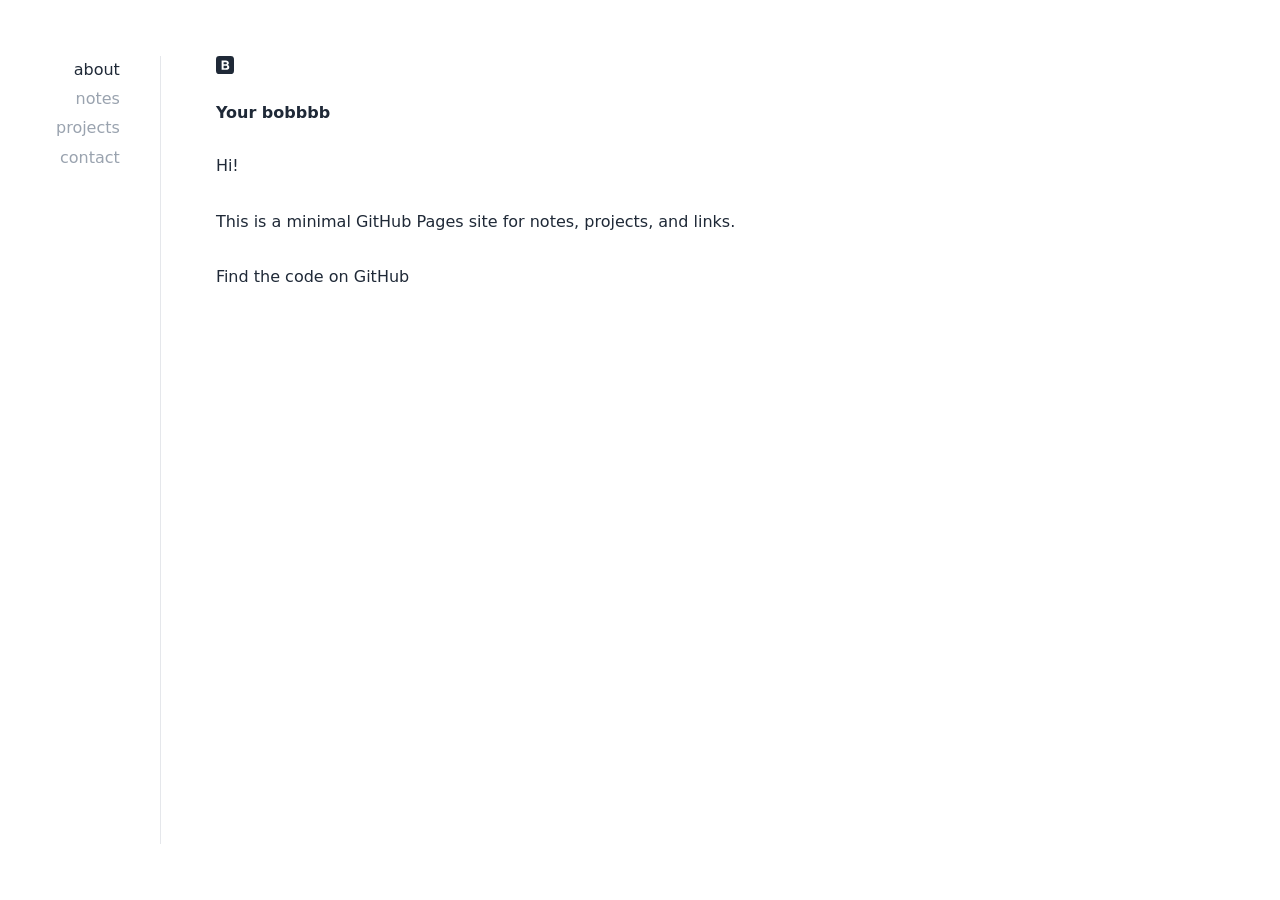
==== commit 16e90fdd: "Edit site content" ====
--- a/index.html
+++ b/index.html
@@ -11,19 +11,19 @@
   <body>
     <div class="layout">
       <nav class="nav" aria-label="Primary navigation">
-        <a href="index.html" aria-current="page">about</a>
-        <a href="notes.html">notes</a>
-        <a href="projects.html">projects</a>
-        <a href="contact.html">contact</a>
-      </nav>
+        
+        
+        
+        
+      <a href="index.html" aria-current="page">about</a><a href="notes.html">notes</a><a href="projects.html">projects</a><a href="contact.html">contact</a></nav>
 
       <main class="content">
         <article>
           <img class="mark" src="assets/img/mark.svg" alt="">
-          <h1>Your bob</h1>
+          <h1>Your bobbbb</h1>
           <p>Hi!</p>
           <p>This is a minimal GitHub Pages site for notes, projects, and links.</p>
-          <p>Find the code on <a href="https://github.com/">GitHub</a>.</p>
+          <p>Find the code on GitHub</p>
         </article>
       </main>
     </div>
